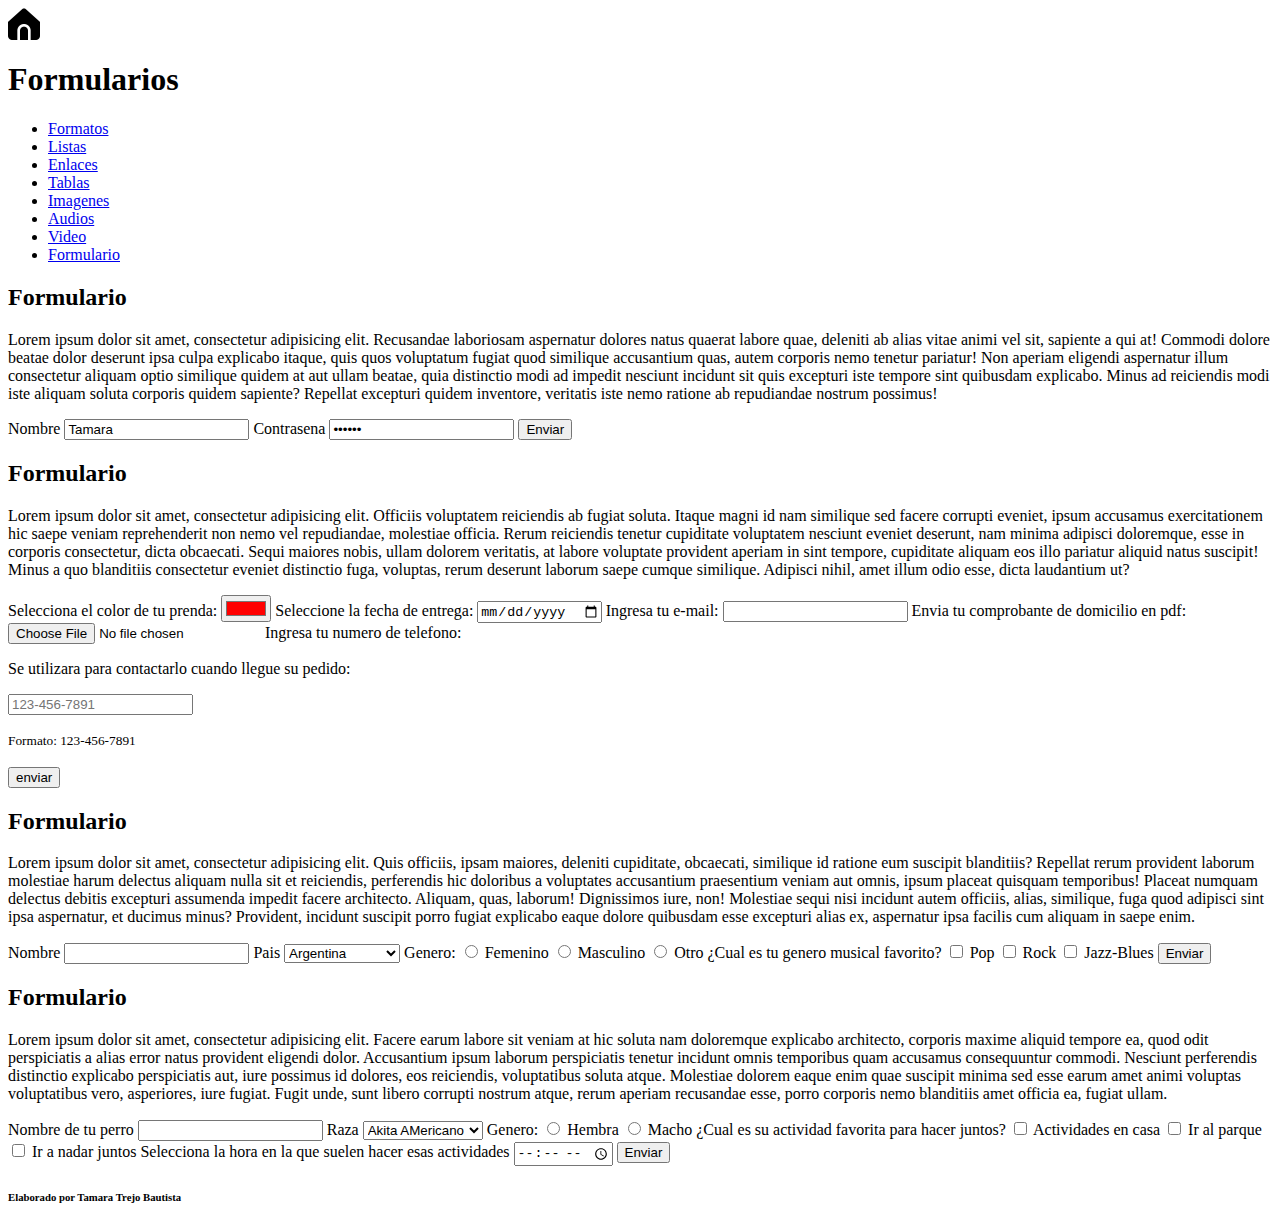
==== Formularios.html @ 13ef6f59 "Crear sitio de practicas" ====
<html lang="en">
    <head>
        <meta charset="utf-8"/>
        <title>Formularios</title>
        <link rel="stylesheet" href="css/Style.css" type="text/css">
    </head> 
    <body>
        <header>
           <div> <a href="index.html"><img style="width: 32px; aling:center" src="Images/hogar.png"></a></div>
            <h1>Formularios</h1>
        </header>
        <nav>
               <ul>
               <li><a href="Trejo%20Bautista%20Tamara-%20Formatos%20de%20texto.html">Formatos</a></li>
               <li><a href="Listas.html">Listas</a></li>
               <li><a href="enlaces.html">Enlaces</a></li>
               <li><a href="Tablas.html">Tablas</a></li>
               <li><a href="Imagenes.html">Imagenes</a></li>
               <li><a href="Audios.html">Audios</a></li>
               <li><a href="Videos.html">Video</a></li>
               <li><a href="Formularios.html">Formulario</a></li>
           </ul>
        </nav>
        <main>
            <section>
                <h2>Formulario</h2>
                <p>Lorem ipsum dolor sit amet, consectetur adipisicing elit. Recusandae laboriosam aspernatur dolores natus quaerat labore quae, deleniti ab alias vitae animi vel sit, sapiente a qui at! Commodi dolore beatae dolor deserunt ipsa culpa explicabo itaque, quis quos voluptatum fugiat quod similique accusantium quas, autem corporis nemo tenetur pariatur! Non aperiam eligendi aspernatur illum consectetur aliquam optio similique quidem at aut ullam beatae, quia distinctio modi ad impedit nesciunt incidunt sit quis excepturi iste tempore sint quibusdam explicabo. Minus ad reiciendis modi iste aliquam soluta corporis quidem sapiente? Repellat excepturi quidem inventore, veritatis iste nemo ratione ab repudiandae nostrum possimus!</p>
                <form action="" method="get">
                    <label for="nombre">Nombre</label>
                    <input type="text" id="nombre" name="nombre" value="Tamara">
                    <label for="contrasena">Contrasena</label>
                    <input type="password" id="contrasena" name="contrasena" value="123456">
                    <input type="submit" value="Enviar">
                </form>
            </section>
            <section>
                <h2>Formulario</h2>
                <p>Lorem ipsum dolor sit amet, consectetur adipisicing elit. Officiis voluptatem reiciendis ab fugiat soluta. Itaque magni id nam similique sed facere corrupti eveniet, ipsum accusamus exercitationem hic saepe veniam reprehenderit non nemo vel repudiandae, molestiae officia. Rerum reiciendis tenetur cupiditate voluptatem nesciunt eveniet deserunt, nam minima adipisci doloremque, esse in corporis consectetur, dicta obcaecati. Sequi maiores nobis, ullam dolorem veritatis, at labore voluptate provident aperiam in sint tempore, cupiditate aliquam eos illo pariatur aliquid natus suscipit! Minus a quo blanditiis consectetur eveniet distinctio fuga, voluptas, rerum deserunt laborum saepe cumque similique. Adipisci nihil, amet illum odio esse, dicta laudantium ut?</p>
                <form>
                  <label for="color">Selecciona el color de tu prenda:</label>
                  <input type="color" id="color" name="color" value="#ff0000">
            
                  <label for="entrega">Seleccione la fecha de entrega:</label>
                  <input type="date" id="entrega" name="entrega">
                  
                  <label for="email">Ingresa tu e-mail:</label>
                  <input type="email" id="email" name="email">
                  
                  <label for="myfile">Envia tu comprobante de domicilio en pdf:</label>
                  <input type="file" id="myfile" name="myfile">
                  
                  
                  <label for="phone">Ingresa tu numero de telefono:</label>
                  <p>Se utilizara para contactarlo cuando llegue su pedido:</p>
                  <input type="tel" id="phone" name="phone" placeholder="123-456-7891" pattern="[0-9]{3}-[0-9]{3}-[0-9]{4}" required><br><br>
                  <small>Formato: 123-456-7891</small><br><br>
                  <input type="submit" value="enviar">

                
                </form>
            </section>
            <section>
                <h2>Formulario</h2>
                <p>Lorem ipsum dolor sit amet, consectetur adipisicing elit. Quis officiis, ipsam maiores, deleniti cupiditate, obcaecati, similique id ratione eum suscipit blanditiis? Repellat rerum provident laborum molestiae harum delectus aliquam nulla sit et reiciendis, perferendis hic doloribus a voluptates accusantium praesentium veniam aut omnis, ipsum placeat quisquam temporibus! Placeat numquam delectus debitis excepturi assumenda impedit facere architecto. Aliquam, quas, laborum! Dignissimos iure, non! Molestiae sequi nisi incidunt autem officiis, alias, similique, fuga quod adipisci sint ipsa aspernatur, et ducimus minus? Provident, incidunt suscipit porro fugiat explicabo eaque dolore quibusdam esse excepturi alias ex, aspernatur ipsa facilis cum aliquam in saepe enim.</p>
                <form action="" method="get">
                    <label for="name-1">Nombre</label>
                    <input type="text" id="name-1" name="name-1" value="">
                    <label for="pais">Pais</label>
                    <select id="pais" name="pais">
                        <option value="ar">Argentina</option>
                    <option value="co">Colombia</option>
                    <option value="us">Estados Unidos</option>
                    <option value="mx">Mexico</option>
                    <option value="it">Italia</option>
                    <option value="es">España</option>
                    </select>
                    <label for="genero">Genero:</label>
                    <input type="radio" id="fem" name="genero" value="fem">
                    <label for="fem">Femenino</label>
                    <input type="radio" id="mas" name="genero" value="mas">
                    <label for="mas">Masculino</label>
                    <input type="radio" id="otro" name="genero" value="otro">
                    <label for="otro">Otro</label>
                    
                    <label for="music">¿Cual es tu genero musical favorito?</label>
                    <input type="checkbox" id="music-1" name="music-1" value="pop">
                    <label for="music-1" >Pop</label>
                    <input type="checkbox" id="music-2" name="music-2" value="rock">
                    <label for="music-2">Rock</label>
                    <input type="checkbox" id="music-3" name="music-3" value="jazz-blues">
                    <label for="music-3">Jazz-Blues</label>
                    <input type="submit" value="Enviar">
                </form>
            </section>
            <section>
                <h2>Formulario</h2>
                <p>Lorem ipsum dolor sit amet, consectetur adipisicing elit. Facere earum labore sit veniam at hic soluta nam doloremque explicabo architecto, corporis maxime aliquid tempore ea, quod odit perspiciatis a alias error natus provident eligendi dolor. Accusantium ipsum laborum perspiciatis tenetur incidunt omnis temporibus quam accusamus consequuntur commodi. Nesciunt perferendis distinctio explicabo perspiciatis aut, iure possimus id dolores, eos reiciendis, voluptatibus soluta atque. Molestiae dolorem eaque enim quae suscipit minima sed esse earum amet animi voluptas voluptatibus vero, asperiores, iure fugiat. Fugit unde, sunt libero corrupti nostrum atque, rerum aperiam recusandae esse, porro corporis nemo blanditiis amet officia ea, fugiat ullam.</p>
                
                <form action="" method="get">
                    <label for="namem-1">Nombre de tu perro</label>
                    <input type="text" id="namem-1" name="namem-1" value="">
                    <label for="raza">Raza</label>
                    <select id="raza" name="raza">
                        <option value="ak">Akita AMericano</option>
                        <option value="al">Alabai</option>
                        <option value="fi">Fila Brasileño</option>
                        <option value="gr">Gran Danes</option>
                        <option value="ka">Kangal</option>
                        <option value="la">Labrador</option>
                    </select>
                    <label for="genero">Genero:</label>
                    <input type="radio" id="hem" name="genero" value="hem">
                    <label for="hem">Hembra</label>
                    <input type="radio" id="mac" name="genero" value="mac">
                    <label for="mac">Macho</label>
                    
                    
                    <label for="activ">¿Cual es su actividad favorita para hacer juntos?</label>
                    <input type="checkbox" id="activ-1" name="activ-1" value="casa">
                    <label for="activ-1" >Actividades en casa</label>
                    <input type="checkbox" id="activ-2" name="activ-2" value="parque">
                    <label for="activ-2">Ir al parque</label>
                    <input type="checkbox" id="activ-3" name="activ-3" value="alberca">
                    <label for="activ-3">Ir a nadar juntos</label>
                    <label for="appt">Selecciona la hora en la que suelen hacer esas actividades</label>
                    <input type="time" id="appt" name="appt">
                    <input type="submit" value="Enviar">
                </form>
            </section>
        </main>
        <footer>
            <h6>Elaborado por Tamara Trejo Bautista</h6>
        </footer>
    </body>
</html>
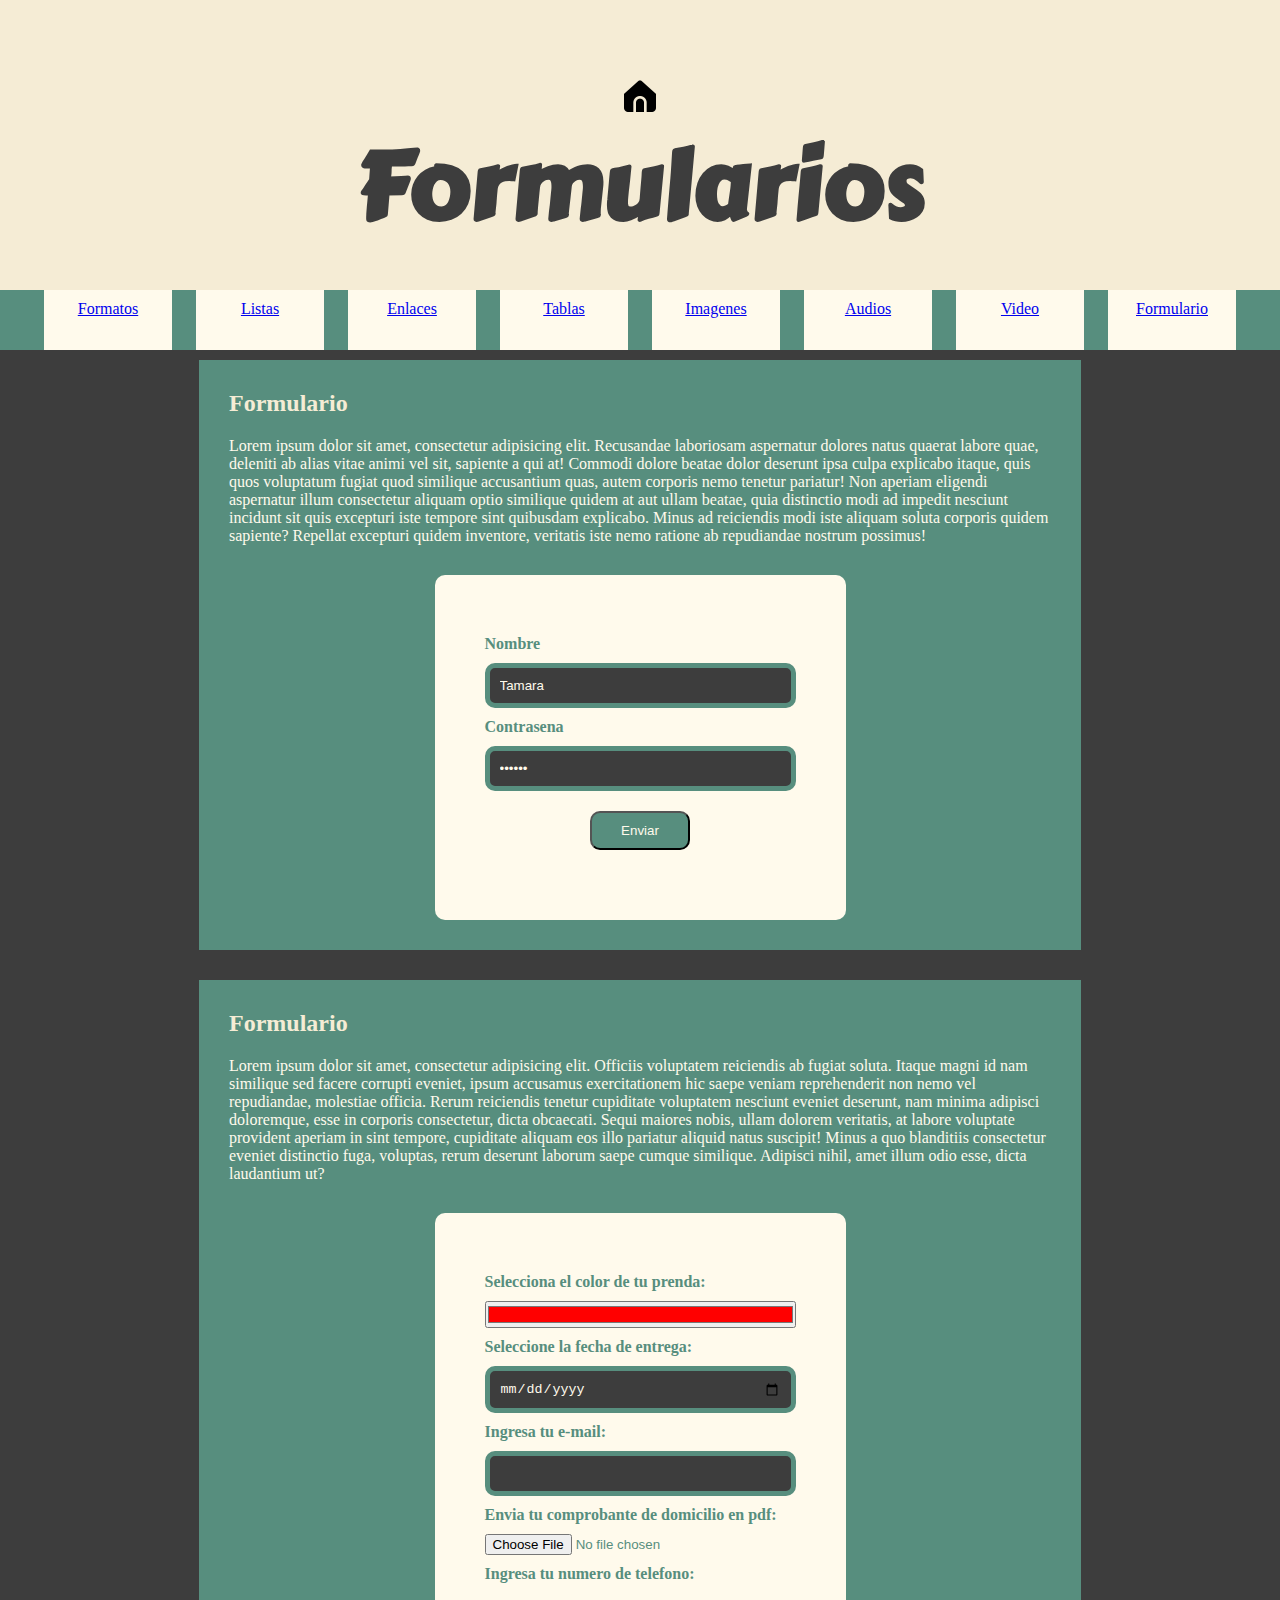
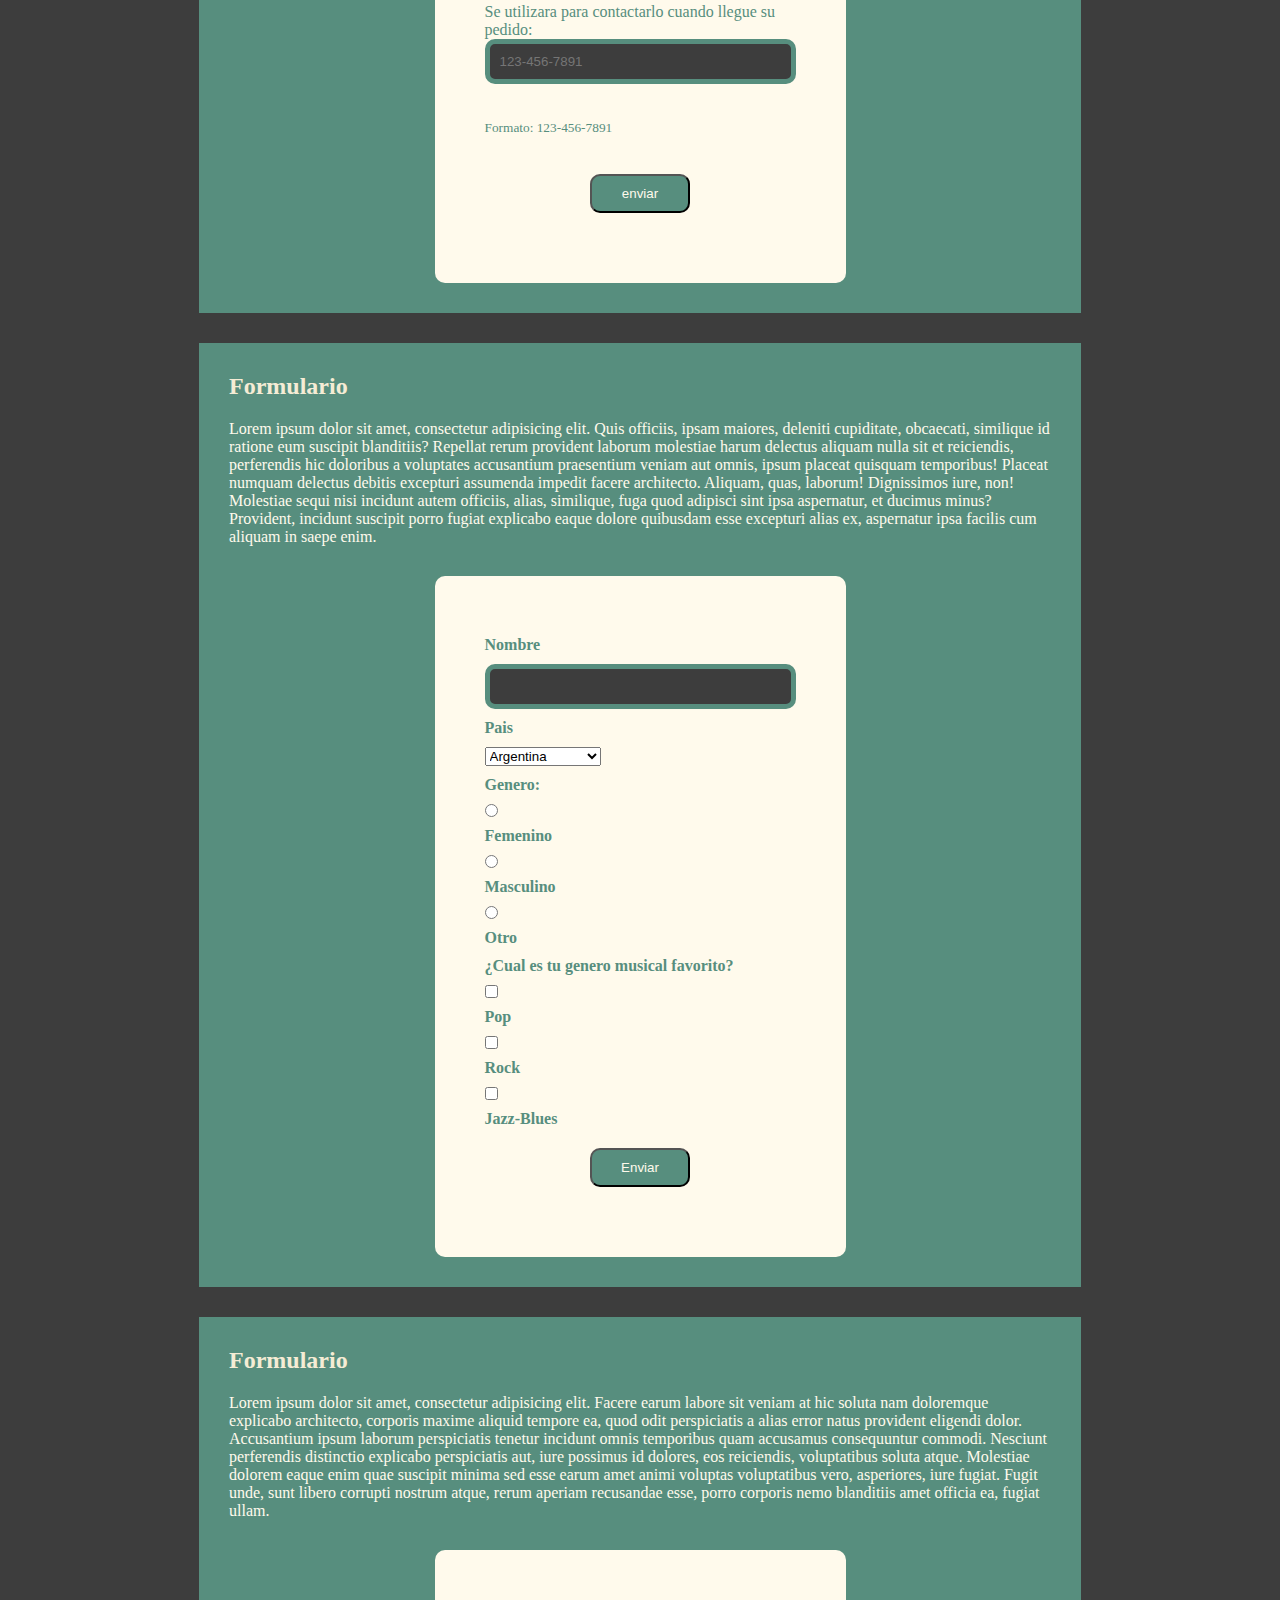
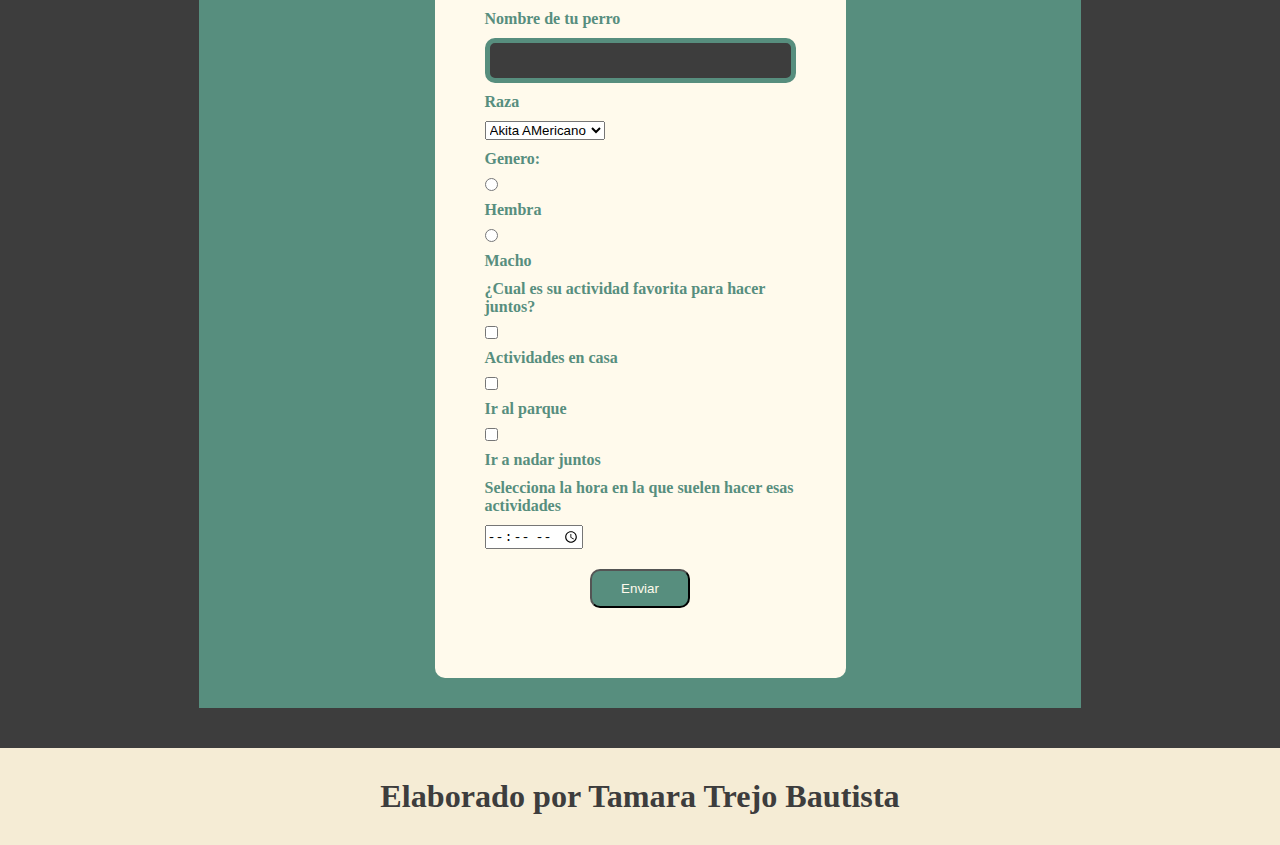
==== commit 8db6986d: "Update Formularios.html" ====
--- a/Formularios.html
+++ b/Formularios.html
@@ -2,7 +2,7 @@
     <head>
         <meta charset="utf-8"/>
         <title>Formularios</title>
-        <link rel="stylesheet" href="css/Style.css" type="text/css">
+        <link rel="stylesheet" href="CSS/Style.css" type="text/css">
     </head> 
     <body>
         <header>
@@ -132,4 +132,4 @@
             <h6>Elaborado por Tamara Trejo Bautista</h6>
         </footer>
     </body>
-</html>+</html>
--- a/CSS/Style.css
+++ b/CSS/Style.css
@@ -0,0 +1,174 @@
+@import url('https://fonts.googleapis.com/css2?family=Carter+One&family=Roboto:ital,wght@0,100..900;1,100..900&display=swap');
+*{
+    padding: 0;
+    margin: 0;
+    box-sizing: border-box;
+}
+header, nv, main, footer{
+    width: 100%;
+    padding: 30px;
+    background-color: #F5ECD5;
+    color: #3D3D3D;
+}
+header,footer{
+    text-align: center;
+    font-size: 48px;
+    
+}
+nav{
+    background-color: #578E7E;
+        height: auto;
+}
+main{
+    height: auto;
+    background-color: #3D3D3D;
+    color: #FFFAEC;
+    padding: 10px;
+}
+nav ul{
+    text-align: center;
+   
+}
+nav ul li{
+    width: 10%;
+    min-width: 100px;
+    height: 60px;
+    background-color: #FFFAEC;
+    display: inline-block;
+    margin-left: 10px;
+    margin-right: 10px;
+    margin-left: 10px;
+    list-style-type: none;
+    padding: 10px;
+    display: inline-block;
+}
+nav ul li:hover{
+    background-color: #578E7E;
+}
+section{
+    width: 70%;
+    height: auto;
+    background-color: #578E7E;
+    margin-bottom: 30px;
+    margin-left: auto;
+    margin-right: auto;
+    padding: 30px;
+    color: #FFFAEC;
+}
+p{
+    margin-top: 20px;
+    
+}
+h1{
+    font-family: "Carter One", serif;
+}
+h2{
+    color: #F5ECD5;
+}
+img{
+    width: 50%;
+    margin-top: 50px;
+    display: block;
+    margin-left: auto;
+    margin-right: auto;
+}
+#img_gif{
+    width: 30%;
+    border-radius: 50%;
+}
+.img_float{
+    width: 20%;
+    min-width: 10%;
+}
+#img_izq{
+    float: left;
+    margin: 0;
+    margin-right: 20px;
+}
+#img_der{
+    float: right;
+}
+#img_ico{
+    width: 64px;
+    height: auto;
+    margin-right: 0;
+}
+#fondo{
+    height: 800px;
+    background-image: url("../Images/love-792102_640.jpg");
+    background-size:100% auto;
+    background-repeat: no-repeat;
+}
+video, iframe{
+    width: 100%;
+    margin-left: auto;
+    margin-right: auto;
+    margin-top: 30px;
+    display: block;
+}
+.box_videos{
+    text-align: center;
+}
+
+.box_videos section{
+    height: 500px;
+    overflow-y: auto;
+    width: 40%;
+    display: inline-block;
+    margin-right: 30px;
+    margin-left: 30px;
+    margin-bottom: 30px;
+    margin-top: 30px;
+    min-width: 360px;
+}
+.box_videos section p{
+    text-align: justify;
+}
+form{
+    width: 50%;
+    background-color: #FFFAEC;
+    padding: 50px;
+    margin-left: auto;
+    margin-right: auto;
+    color: #578E7E;
+    margin-top: 30px;
+    border-radius: 10px;    
+}
+input[type=text],input[type=password], input[type=date], input[type=email],input[type=tel]{
+    width: 100%;
+    display: block;
+    padding: 10px;
+    background-color: #3D3D3D;
+    color: #FFFAEC;
+    border: 5px solid #578E7E;
+    border-radius: 10px;
+}
+input[type=text]:focus,input[type=password]:focus,input[type=date]:focus, input[type=email]:focus,input[type=tel]:focus{
+    background-color: #FFFAEC;
+    color: #578E7E;
+    font-weight: bolder;
+    border: 5px solid #3D3D3D;
+}
+input[type=color]{
+    width: 100%;
+}
+label{
+    font-weight: bolder;
+    margin-bottom: 10px;
+    margin-top: 10px;
+    display: block;
+}
+input[type=submit]{
+    width: 20%;
+    min-width: 100px;
+    margin-bottom: 20px;
+    margin-top: 20px;
+    margin-left: auto;
+    margin-right: auto;
+    display: block;
+    padding: 10px;
+    background-color: #578E7E;
+    color: #FFFAEC;
+    font-size: bolder;
+    border-radius: 10px;
+}
